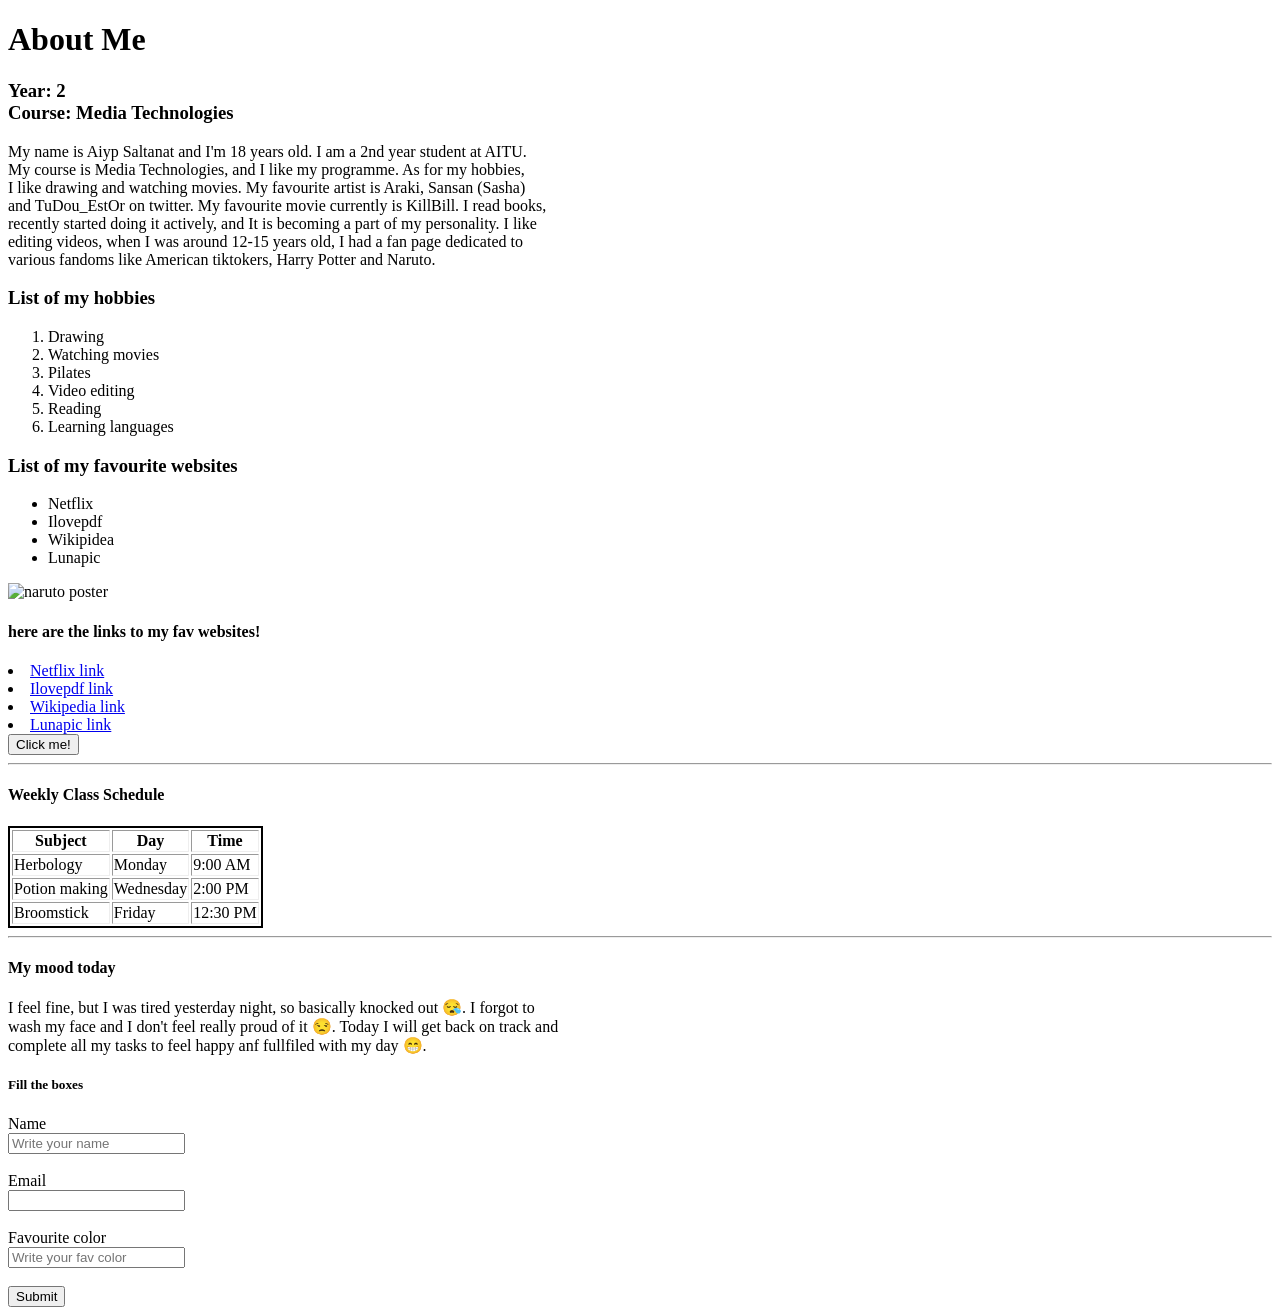
==== index.html @ 0f895e81 "Add files via upload" ====
<!DOCTYPE html>
<html lang = "en">
    <head>
        <meta charset = "UTF-8">
        <meta name = "viewport" content = "width =, initial-scale=1.0">
        <title>
            My First Webpage
        </title>
    </head>
    <body>
        <h1>
            About Me
        </h1>
        <h3>
            Year: 2 <br>
            Course: Media Technologies
        </h3>
        <p>
            My name is Aiyp Saltanat and I'm 18 years old. I am a 2nd year student at AITU. <br/> My course is Media Technologies, and I like my programme. As for my hobbies, <br/>I like drawing and watching movies. My favourite artist is Araki, Sansan (Sasha)<br/> and TuDou_EstOr on twitter. My favourite movie currently is KillBill. I read books,<br/> recently started doing it actively, and It is becoming a part of my personality. I like<br/> editing videos, when I was around 12-15 years old, I had a fan page dedicated to<br/> various fandoms like American tiktokers, Harry Potter and Naruto. 

        </p>
        <h3>
            List of my hobbies
        </h3>
        <ol>
            <li>
                Drawing
            </li>
            <li>
                Watching movies
            </li>
            <li>
                Pilates
            </li>
            <li>
                Video editing
            </li>
            <li>
                Reading
            </li>
            <li>
                Learning languages
            </li>
        </ol>
        <h3>
            List of my favourite websites
        </h3>
        <ul>
            <li>Netflix</li>
            <li>Ilovepdf</li>
            <li>Wikipidea</li>
            <li>Lunapic</li>
        </ul>
        <img src="https://i5.walmartimages.com/seo/Naruto-Shippuden-Jump-Wall-Poster-with-Magnetic-Frame-22-375-x-34_c61ca534-9d88-44f5-a9b3-bc5303f51c60.abf72c98108cc936456886483fc1d365.jpeg?odnHeight=573&odnWidth=573&odnBg=FFFFFF" height="200" width="210" alt="naruto poster"/> <br>
        <h4>
            here are the links to my fav websites!
        </h4> 
            <li><a href="https://www.netflix.com/">
            Netflix link
            </a></li>
            <li>
                <a href="https://www.ilovepdf.com/blog/pdf-reader-free-download">
                Ilovepdf link
            </a>
            </li>
            <li>
                <a href="https://ru.wikipedia.org/wiki/%D0%97%D0%B0%D0%B3%D0%BB%D0%B0%D0%B2%D0%BD%D0%B0%D1%8F_%D1%81%D1%82%D1%80%D0%B0%D0%BD%D0%B8%D1%86%D0%B0">
                Wikipedia link
            </a>
            </li>
            <li>
                <a href="https://www.ilovepdf.com/blog/pdf-reader-free-download">
                Lunapic link
            </a>
            </li>
        </ol>
        
        <button type="button">
            Click me!
        </button>
        <hr>
        <h4>
            Weekly Class Schedule
        </h4>
        <table border="1" style="border: 2px solid;">
            <tr>
                <th>
                    Subject
                </th>
                <th>
                    Day
                </th>
                <th>
                    Time
                </th>
            </tr>
            <tr>
                <td>
                    Herbology
                </td>
                <td>
                    Monday
                </td>
                <td>
                    9:00 AM
                </td>
            </tr>
            <tr>
                <td>
                    Potion making
                </td>
                <td>
                    Wednesday
                </td>
                <td>
                    2:00 PM
                </td>
            </tr>
            <tr>
                <td>
                    Broomstick
                </td>
                <td>
                    Friday
                </td>
                <td>
                    12:30 PM
                </td>
            </tr>
        </table>
    <hr>
    <h4>
        My mood today
    </h4>
    <p>
        I feel fine, but I was tired yesterday night, so basically knocked out 😪. I forgot to <br> wash my face and I don't feel really proud of it 😒. Today I will get back on track and <br> complete all my tasks to feel happy anf fullfiled with my day 😁. 
    </p>
    <form>
        <h5>
            Fill the boxes
        </h5>
        Name <br> <input type="text" name="name" placeholder="Write your name"><br><br>
        Email <br> <input type="text" name="email" paceholder="Enter your email"><br><br>
        Favourite color <br> <input type="text" name="color" placeholder="Write your fav color"><br><br>
        <input type="submit">
    </form>
    </body>
</html>
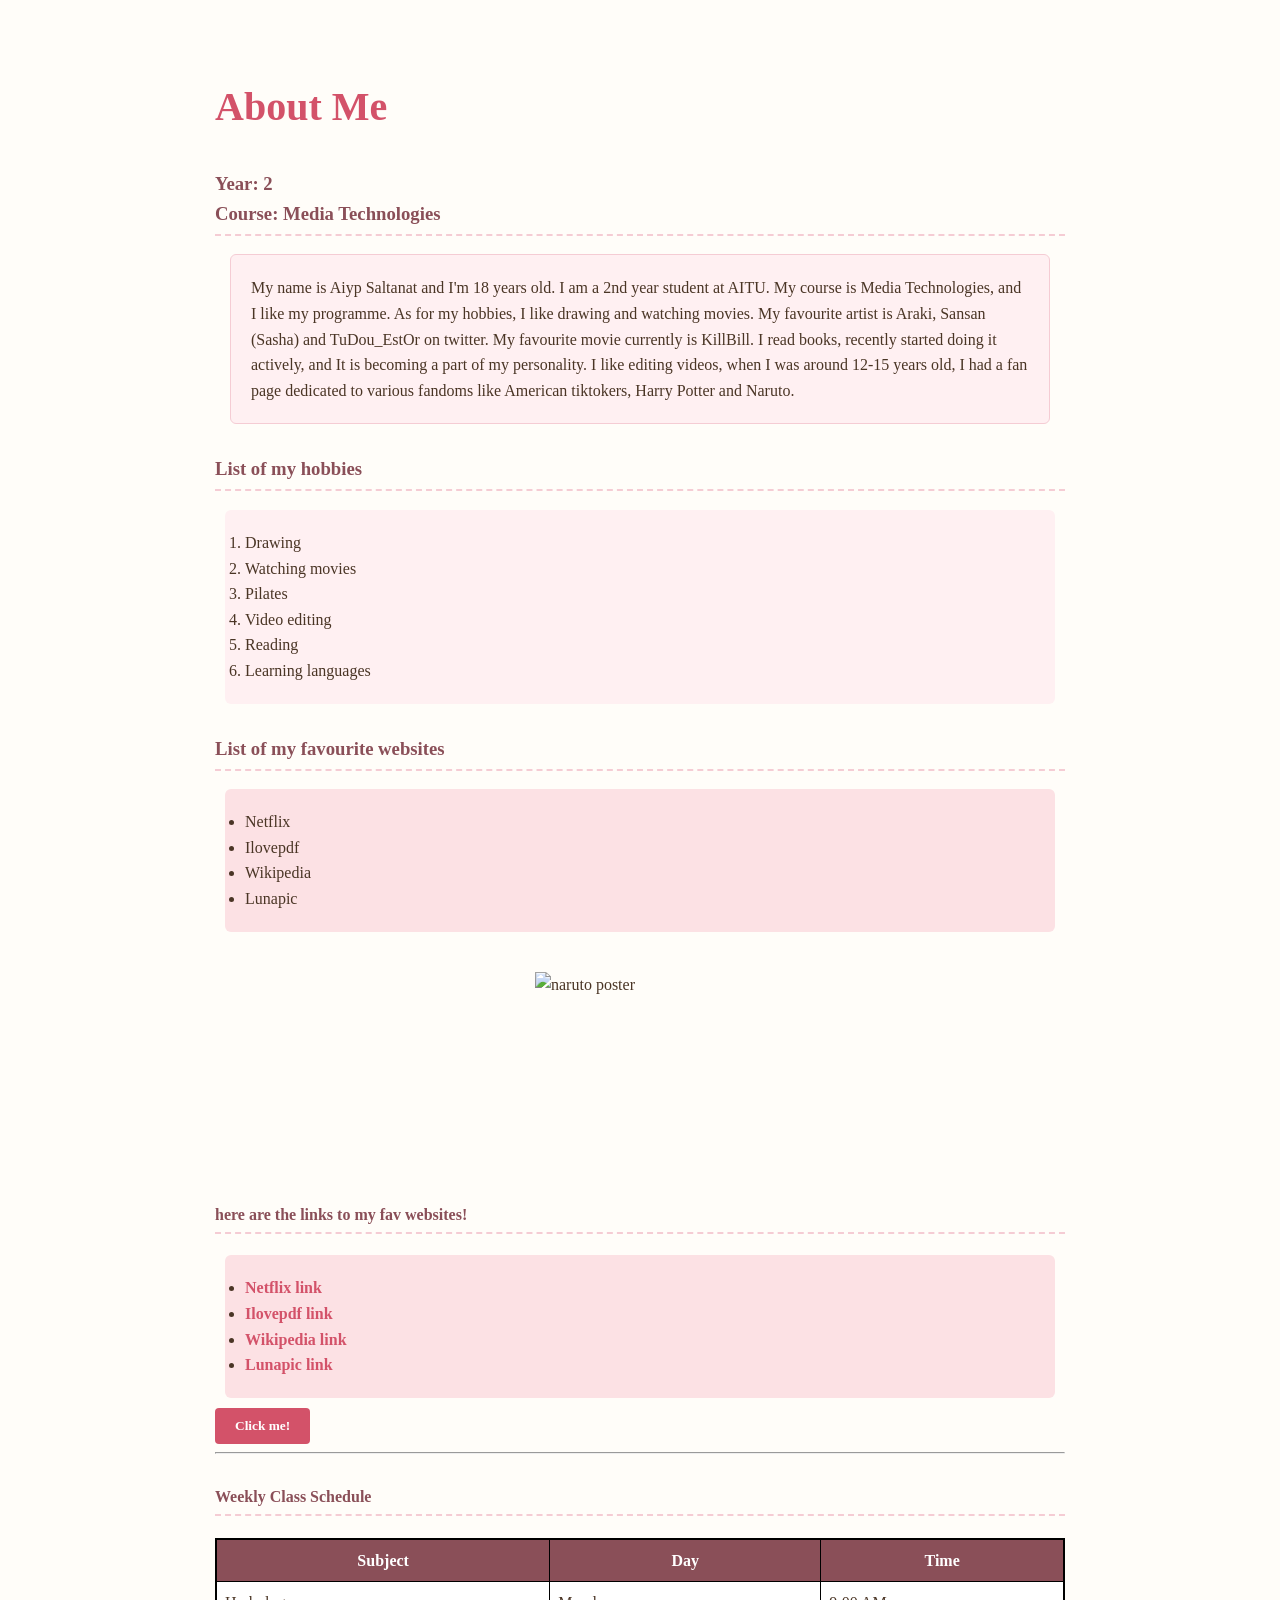
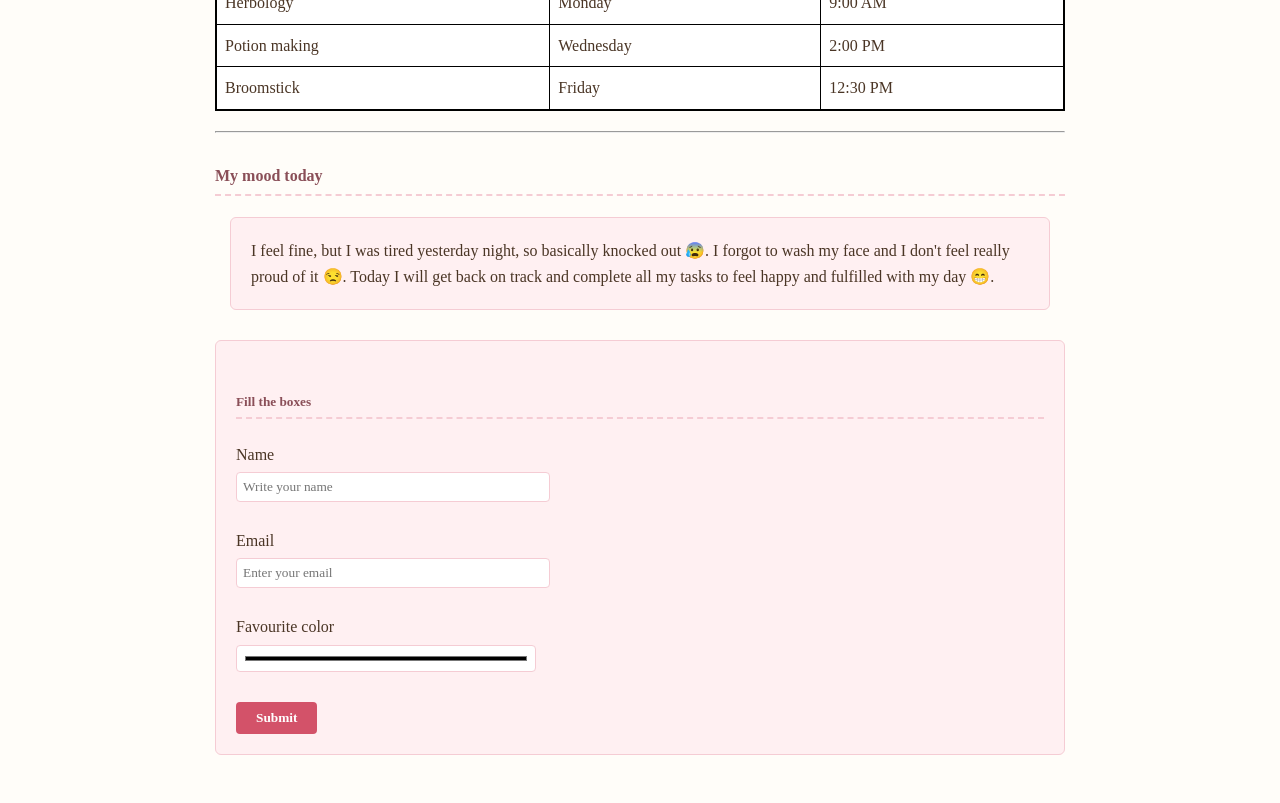
==== commit ab474087: "Add files via upload" ====
--- a/index.html
+++ b/index.html
@@ -1,148 +1,96 @@
 <!DOCTYPE html>
-<html lang = "en">
+<html lang="en">
     <head>
-        <meta charset = "UTF-8">
-        <meta name = "viewport" content = "width =, initial-scale=1.0">
-        <title>
-            My First Webpage
-        </title>
+        <meta charset="UTF-8">
+        <meta name="viewport" content="width=device-width, initial-scale=1.0">
+        <title>My First Webpage</title>
+        <link rel="stylesheet" href="index_styling.css">
     </head>
     <body>
-        <h1>
-            About Me
-        </h1>
+        <h1>About Me</h1>
         <h3>
             Year: 2 <br>
             Course: Media Technologies
         </h3>
         <p>
-            My name is Aiyp Saltanat and I'm 18 years old. I am a 2nd year student at AITU. <br/> My course is Media Technologies, and I like my programme. As for my hobbies, <br/>I like drawing and watching movies. My favourite artist is Araki, Sansan (Sasha)<br/> and TuDou_EstOr on twitter. My favourite movie currently is KillBill. I read books,<br/> recently started doing it actively, and It is becoming a part of my personality. I like<br/> editing videos, when I was around 12-15 years old, I had a fan page dedicated to<br/> various fandoms like American tiktokers, Harry Potter and Naruto. 
-
+            My name is Aiyp Saltanat and I'm 18 years old. I am a 2nd year student at AITU. 
+            My course is Media Technologies, and I like my programme. As for my hobbies, 
+            I like drawing and watching movies. My favourite artist is Araki, Sansan (Sasha) 
+            and TuDou_EstOr on twitter. My favourite movie currently is KillBill. I read books, 
+            recently started doing it actively, and It is becoming a part of my personality. I like 
+            editing videos, when I was around 12-15 years old, I had a fan page dedicated to 
+            various fandoms like American tiktokers, Harry Potter and Naruto. 
         </p>
-        <h3>
-            List of my hobbies
-        </h3>
+        
+        <h3>List of my hobbies</h3>
         <ol>
-            <li>
-                Drawing
-            </li>
-            <li>
-                Watching movies
-            </li>
-            <li>
-                Pilates
-            </li>
-            <li>
-                Video editing
-            </li>
-            <li>
-                Reading
-            </li>
-            <li>
-                Learning languages
-            </li>
+            <li>Drawing</li>
+            <li>Watching movies</li>
+            <li>Pilates</li>
+            <li>Video editing</li>
+            <li>Reading</li>
+            <li>Learning languages</li>
         </ol>
-        <h3>
-            List of my favourite websites
-        </h3>
+        
+        <h3>List of my favourite websites</h3>
         <ul>
             <li>Netflix</li>
             <li>Ilovepdf</li>
-            <li>Wikipidea</li>
+            <li>Wikipedia</li>
             <li>Lunapic</li>
         </ul>
-        <img src="https://i5.walmartimages.com/seo/Naruto-Shippuden-Jump-Wall-Poster-with-Magnetic-Frame-22-375-x-34_c61ca534-9d88-44f5-a9b3-bc5303f51c60.abf72c98108cc936456886483fc1d365.jpeg?odnHeight=573&odnWidth=573&odnBg=FFFFFF" height="200" width="210" alt="naruto poster"/> <br>
-        <h4>
-            here are the links to my fav websites!
-        </h4> 
-            <li><a href="https://www.netflix.com/">
-            Netflix link
-            </a></li>
-            <li>
-                <a href="https://www.ilovepdf.com/blog/pdf-reader-free-download">
-                Ilovepdf link
-            </a>
-            </li>
-            <li>
-                <a href="https://ru.wikipedia.org/wiki/%D0%97%D0%B0%D0%B3%D0%BB%D0%B0%D0%B2%D0%BD%D0%B0%D1%8F_%D1%81%D1%82%D1%80%D0%B0%D0%BD%D0%B8%D1%86%D0%B0">
-                Wikipedia link
-            </a>
-            </li>
-            <li>
-                <a href="https://www.ilovepdf.com/blog/pdf-reader-free-download">
-                Lunapic link
-            </a>
-            </li>
-        </ol>
         
-        <button type="button">
-            Click me!
-        </button>
+        <img src="https://i5.walmartimages.com/seo/Naruto-Shippuden-Jump-Wall-Poster-with-Magnetic-Frame-22-375-x-34_c61ca534-9d88-44f5-a9b3-bc5303f51c60.abf72c98108cc936456886483fc1d365.jpeg?odnHeight=573&odnWidth=573&odnBg=FFFFFF" height="200" width="210" alt="naruto poster"/>
+        
+        <h4>here are the links to my fav websites!</h4> 
+        <ul>
+            <li><a href="https://www.netflix.com/">Netflix link</a></li>
+            <li><a href="https://www.ilovepdf.com/blog/pdf-reader-free-download">Ilovepdf link</a></li>
+            <li><a href="https://ru.wikipedia.org/">Wikipedia link</a></li>
+            <li><a href="https://lunapic.com">Lunapic link</a></li>
+        </ul>
+        
+        <button type="button">Click me!</button>
         <hr>
-        <h4>
-            Weekly Class Schedule
-        </h4>
-        <table border="1" style="border: 2px solid;">
+        
+        <h4>Weekly Class Schedule</h4>
+        <table style="border: 2px solid black; border-collapse: collapse;">
             <tr>
-                <th>
-                    Subject
-                </th>
-                <th>
-                    Day
-                </th>
-                <th>
-                    Time
-                </th>
+                <th style="border: 1px solid black; padding: 8px;">Subject</th>
+                <th style="border: 1px solid black; padding: 8px;">Day</th>
+                <th style="border: 1px solid black; padding: 8px;">Time</th>
             </tr>
             <tr>
-                <td>
-                    Herbology
-                </td>
-                <td>
-                    Monday
-                </td>
-                <td>
-                    9:00 AM
-                </td>
+                <td style="border: 1px solid black; padding: 8px;">Herbology</td>
+                <td style="border: 1px solid black; padding: 8px;">Monday</td>
+                <td style="border: 1px solid black; padding: 8px;">9:00 AM</td>
             </tr>
             <tr>
-                <td>
-                    Potion making
-                </td>
-                <td>
-                    Wednesday
-                </td>
-                <td>
-                    2:00 PM
-                </td>
+                <td style="border: 1px solid black; padding: 8px;">Potion making</td>
+                <td style="border: 1px solid black; padding: 8px;">Wednesday</td>
+                <td style="border: 1px solid black; padding: 8px;">2:00 PM</td>
             </tr>
             <tr>
-                <td>
-                    Broomstick
-                </td>
-                <td>
-                    Friday
-                </td>
-                <td>
-                    12:30 PM
-                </td>
+                <td style="border: 1px solid black; padding: 8px;">Broomstick</td>
+                <td style="border: 1px solid black; padding: 8px;">Friday</td>
+                <td style="border: 1px solid black; padding: 8px;">12:30 PM</td>
             </tr>
         </table>
-    <hr>
-    <h4>
-        My mood today
-    </h4>
-    <p>
-        I feel fine, but I was tired yesterday night, so basically knocked out 😪. I forgot to <br> wash my face and I don't feel really proud of it 😒. Today I will get back on track and <br> complete all my tasks to feel happy anf fullfiled with my day 😁. 
-    </p>
-    <form>
-        <h5>
-            Fill the boxes
-        </h5>
-        Name <br> <input type="text" name="name" placeholder="Write your name"><br><br>
-        Email <br> <input type="text" name="email" paceholder="Enter your email"><br><br>
-        Favourite color <br> <input type="text" name="color" placeholder="Write your fav color"><br><br>
-        <input type="submit">
-    </form>
+        <hr>
+        
+        <h4>My mood today</h4>
+        <p>
+            I feel fine, but I was tired yesterday night, so basically knocked out &#128560;. 
+            I forgot to wash my face and I don't feel really proud of it &#128530;. 
+            Today I will get back on track and complete all my tasks to feel happy and fulfilled with my day &#128513;. 
+        </p>
+        
+        <form>
+            <h5>Fill the boxes</h5>
+            <label>Name <br> <input type="text" name="name" placeholder="Write your name"></label><br><br>
+            <label>Email <br> <input type="email" name="email" placeholder="Enter your email"></label><br><br>
+            <label>Favourite color <br> <input type="color" name="color" placeholder="Write your fav color"></label><br><br>
+            <input type="submit" value="Submit">
+        </form>
     </body>
-</html>+</html>
--- a/index_styling.css
+++ b/index_styling.css
@@ -0,0 +1,125 @@
+body {
+    background-color: #FFFDF9; 
+    font-family: Georgia, serif; 
+    color: #4A3525; 
+    line-height: 1.6;
+    padding: 40px;
+    max-width: 850px;
+    margin-left: auto;
+    margin-right: auto;
+}
+
+h1 {
+    font-size: 40px;
+    color: #D35269; 
+    margin-bottom: 5px;
+}
+
+h3, h4, h5 {
+    color: #8A4F58;
+    margin-top: 30px;
+    border-bottom: 2px dashed #F5CCD4; 
+    padding-bottom: 5px;
+}
+
+p {
+    background-color: #FFF0F2;
+    padding: 20px;               
+    margin: 15px;              
+    border: 1px solid #F5CCD4;    
+    border-radius: 6px;
+}
+
+ol {
+    background-color: #FFF0F2; 
+    padding: 20px;
+    margin: 10px;
+    border-radius: 6px;
+}
+
+ul {
+    background-color: #FCE1E4; 
+    padding: 20px;
+    margin: 10px;
+    border-radius: 6px;
+}
+
+img {
+    display: block;
+    margin-left: auto;
+    margin-right: auto;
+    margin-top: 40px;
+    margin-bottom: 20px; 
+    border: none;
+}
+
+form {
+    background-color: #FFF0F2;
+    padding: 20px;
+    border: 1px solid #F5CCD4;
+    margin-top: 30px;
+    border-radius: 6px;
+}
+
+button {
+    background-color: #D35269; 
+    color: white;
+    border: none;
+    padding: 10px 20px;
+    font-family: inherit;
+    font-weight: bold;
+    cursor: pointer;
+    border-radius: 4px;
+}
+
+button:hover {
+    background-color: #8A4F58; 
+}
+
+a {
+    color: #D35269;
+    text-decoration: none;
+    font-weight: bold;
+}
+
+a:hover {
+    text-decoration: underline;
+}
+
+table {
+    width: 100%;
+    margin-top: 20px;
+    margin-bottom: 20px;
+    background-color: #FFFFFF;
+}
+
+table th {
+    background-color: #8A4F58; 
+    color: #FFFFFF;
+}
+
+input {
+    width: 100%;
+    max-width: 300px;
+    padding: 6px;
+    margin-top: 5px;
+    border: 1px solid #F5CCD4;
+    font-family: inherit;
+    background-color: #FFFFFF;
+    border-radius: 4px;
+}
+
+input[type="submit"] {
+    background-color: #D35269;
+    color: white;
+    border: none;
+    padding: 8px 20px;
+    cursor: pointer;
+    font-family: inherit;
+    font-weight: bold;
+    width: auto;
+}
+
+input[type="submit"]:hover {
+    background-color: #8A4F58;
+}
